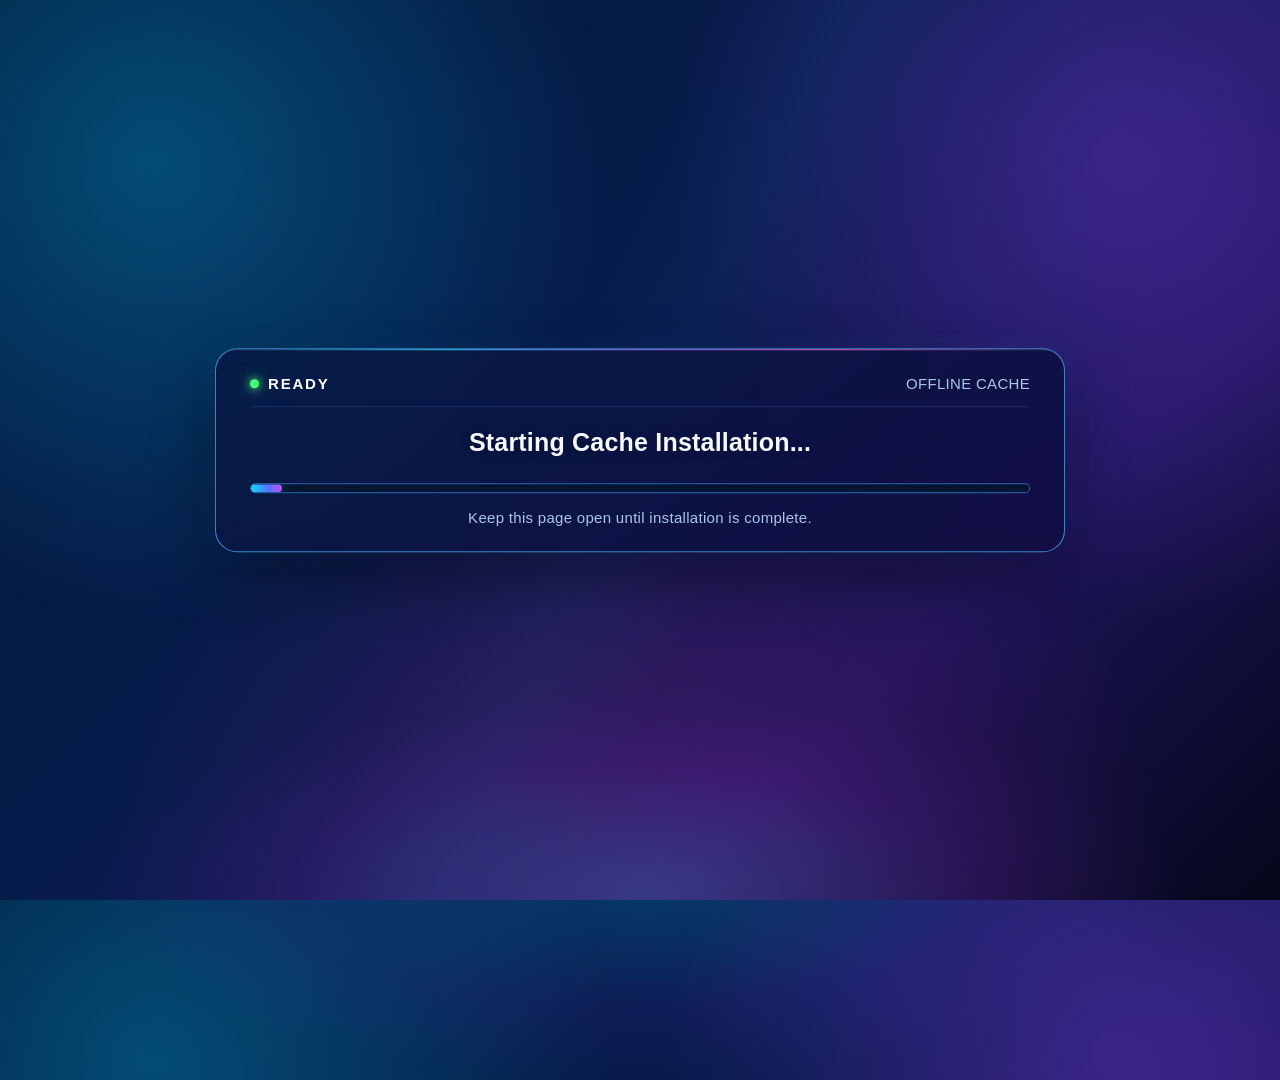
==== cache700.html @ 71f7d083 "v2.1" ====
<!DOCTYPE html>
<html manifest="700.manifest">
<head>
<meta charset="utf-8">
<meta name="viewport" content="width=device-width,initial-scale=1">
<title>Offline Cache</title>
<link rel="stylesheet" href="style.css">
</head>
<body class="cache-page">
<script>
history.replaceState(null,null,'index.html');var histlength=history.length;history.go(-histlength);
function DLProgress(e){Percent=(Math.round(e.loaded / e.total * 100));window.msgs.innerHTML="Installing Offline Cache: " + Percent + "%";var b=document.getElementById("bar");if(b)b.style.width=Percent+"%";}
function DisplayCacheProgress(){window.msgs.innerHTML="Cache Installed Successfully ✔";setTimeout(function(){window.msgs.innerHTML="Now Close And Re-Open Your Browser ...";},1500);}
window.applicationCache.addEventListener("progress",DLProgress,false);
window.applicationCache.oncached=function(e){DisplayCacheProgress();};
window.applicationCache.onupdateready=function(e){DisplayCacheProgress();};
window.applicationCache.onerror=function(e){window.msgs.innerHTML="Error Installing Cache! - Clear and Re-Open Your Browser ...";};
</script>
<div class="cache-wrap">
  <div class="status-card">
    <div class="status-head">
      <div class="ready-state"><span class="ready-dot"></span> READY</div>
      <div class="meta">OFFLINE CACHE</div>
    </div>
    <h1 id="msgs" class="cache-msg">Starting Cache Installation...</h1>
    <div class="progress-shell"><div class="progress-bar" id="bar"></div></div>
    <div class="meta">Keep this page open until installation is complete.</div>
  </div>
</div>
</body>
</html>
---- style.css ----
*{box-sizing:border-box}
html,body{width:100%;height:100%;margin:0;padding:0}
body{overflow:hidden;color:#f6f9ff;font-family:"Segoe UI",Arial,Helvetica,sans-serif;-webkit-font-smoothing:antialiased}
.g2all-page,.cache-page{position:relative;min-height:100vh;background:#05051b;background-image:radial-gradient(circle at 12% 18%,rgba(0,214,255,.28),transparent 34%),radial-gradient(circle at 88% 18%,rgba(146,67,255,.32),transparent 34%),radial-gradient(circle at 50% 100%,rgba(255,43,180,.18),transparent 48%),linear-gradient(135deg,#03163b 0%,#071b4b 42%,#1b1458 72%,#06071b 100%)}
.g2all-page:before,.cache-page:before{content:"";position:absolute;inset:0;pointer-events:none;background:linear-gradient(115deg,transparent 0 42%,rgba(0,220,255,.035) 50%,transparent 58%)}
.g2all-page:after,.cache-page:after{content:"";position:absolute;left:8%;right:8%;bottom:-180px;height:380px;pointer-events:none;background:radial-gradient(ellipse,rgba(0,205,255,.18),rgba(111,64,255,.08) 45%,transparent 72%)}
.g2all-center,.cache-wrap{position:absolute;z-index:2;left:50%;top:50%;width:900px;max-width:92%;transform:translate(-50%,-50%);text-align:center}
/* Main host: clean, no hero image */
.hero-logo,.cache-logo{display:none}
.g2all-sub{display:none}
.start-jailbreak-btn{display:block;min-width:410px;margin:0 auto 28px;padding:18px 44px;border:1px solid rgba(255,255,255,.72);border-radius:999px;background:linear-gradient(100deg,#0edcff 0%,#4775ff 43%,#9a4cff 72%,#f13bb3 100%);color:#fff;font-size:22px;font-weight:800;letter-spacing:1.1px;text-shadow:0 2px 8px rgba(18,8,70,.5);box-shadow:0 12px 34px rgba(61,103,255,.38),0 0 24px rgba(0,214,255,.18),inset 0 1px 0 rgba(255,255,255,.5);cursor:pointer;transition:.2s ease}
.start-jailbreak-btn:hover{transform:translateY(-2px);filter:brightness(1.08)}
.start-jailbreak-btn:active{transform:translateY(1px)}
.start-jailbreak-btn:disabled{opacity:.62;cursor:default;box-shadow:0 8px 22px rgba(58,91,221,.2)}
.status-card{position:relative;width:850px;max-width:100%;margin:0 auto;padding:26px 34px 25px;border:1px solid rgba(87,184,255,.68);border-radius:22px;background:linear-gradient(145deg,rgba(6,27,70,.95),rgba(17,13,67,.94));box-shadow:0 24px 62px rgba(0,0,0,.4),0 0 28px rgba(35,139,255,.11),inset 0 1px 0 rgba(187,228,255,.12)}
.status-card:before{content:"";position:absolute;left:20px;right:20px;top:0;height:1px;background:linear-gradient(90deg,transparent,#25d9ff,#9a65ff,#f24fc1,transparent);opacity:.8}
.status-head{display:flex;align-items:center;justify-content:space-between;gap:20px;margin-bottom:18px;padding-bottom:14px;border-bottom:1px solid rgba(104,157,230,.18)}
.ready-state{display:flex;align-items:center;gap:9px;color:#fff;font-size:15px;font-weight:900;letter-spacing:1.8px;text-transform:uppercase}
.ready-dot{width:9px;height:9px;border-radius:50%;background:#45ff75;box-shadow:0 0 8px #45ff75,0 0 18px rgba(69,255,117,.65)}
.g2all-msg,.cache-msg{margin:0;color:#f6f9ff;font-size:25px;line-height:1.42;font-weight:800;letter-spacing:.2px;text-shadow:0 2px 10px rgba(0,0,0,.3)}
.divider{height:1px;margin:18px 0 14px;background:linear-gradient(90deg,transparent,#1fd0ff 22%,#765fff 52%,#e746c4 80%,transparent);opacity:.58}
.meta{color:#abc5ed;font-size:15px;letter-spacing:.3px}
.g2all-footer{margin-top:19px;color:#8eafe0;font-size:13px;letter-spacing:1.1px}
.gold{color:#61dcff;text-shadow:0 0 14px rgba(70,192,255,.3)}
/* Cache pages use the exact same shell */
.cache-wrap{width:900px}
.cache-brand{display:none}
.cache-title{display:none}
.cache-wrap .status-card{margin:0 auto}
.progress-shell{height:10px;margin:22px auto 16px;border:1px solid rgba(52,127,202,.8);border-radius:10px;background:#061634;overflow:hidden;box-shadow:inset 0 1px 4px rgba(0,0,0,.35)}
.progress-bar{height:100%;width:4%;border-radius:9px;background:linear-gradient(90deg,#11d9ff,#4d78ff 52%,#c14dff);box-shadow:0 0 18px rgba(38,186,255,.52);transition:width .15s ease}
@media(max-height:760px){.g2all-center,.cache-wrap{top:48%}.status-card{padding:21px 28px}.start-jailbreak-btn{min-width:340px;margin-bottom:18px;padding:15px 36px;font-size:20px}.g2all-msg,.cache-msg{font-size:22px}.g2all-footer{margin-top:10px}}
@media(max-width:900px){.g2all-center,.cache-wrap{max-width:94%}.status-card{padding:22px 22px;border-radius:18px}.start-jailbreak-btn{min-width:310px;max-width:94%;font-size:19px;padding:15px 28px}.g2all-msg,.cache-msg{font-size:20px}.meta{font-size:13px}.ready-state{font-size:13px}}
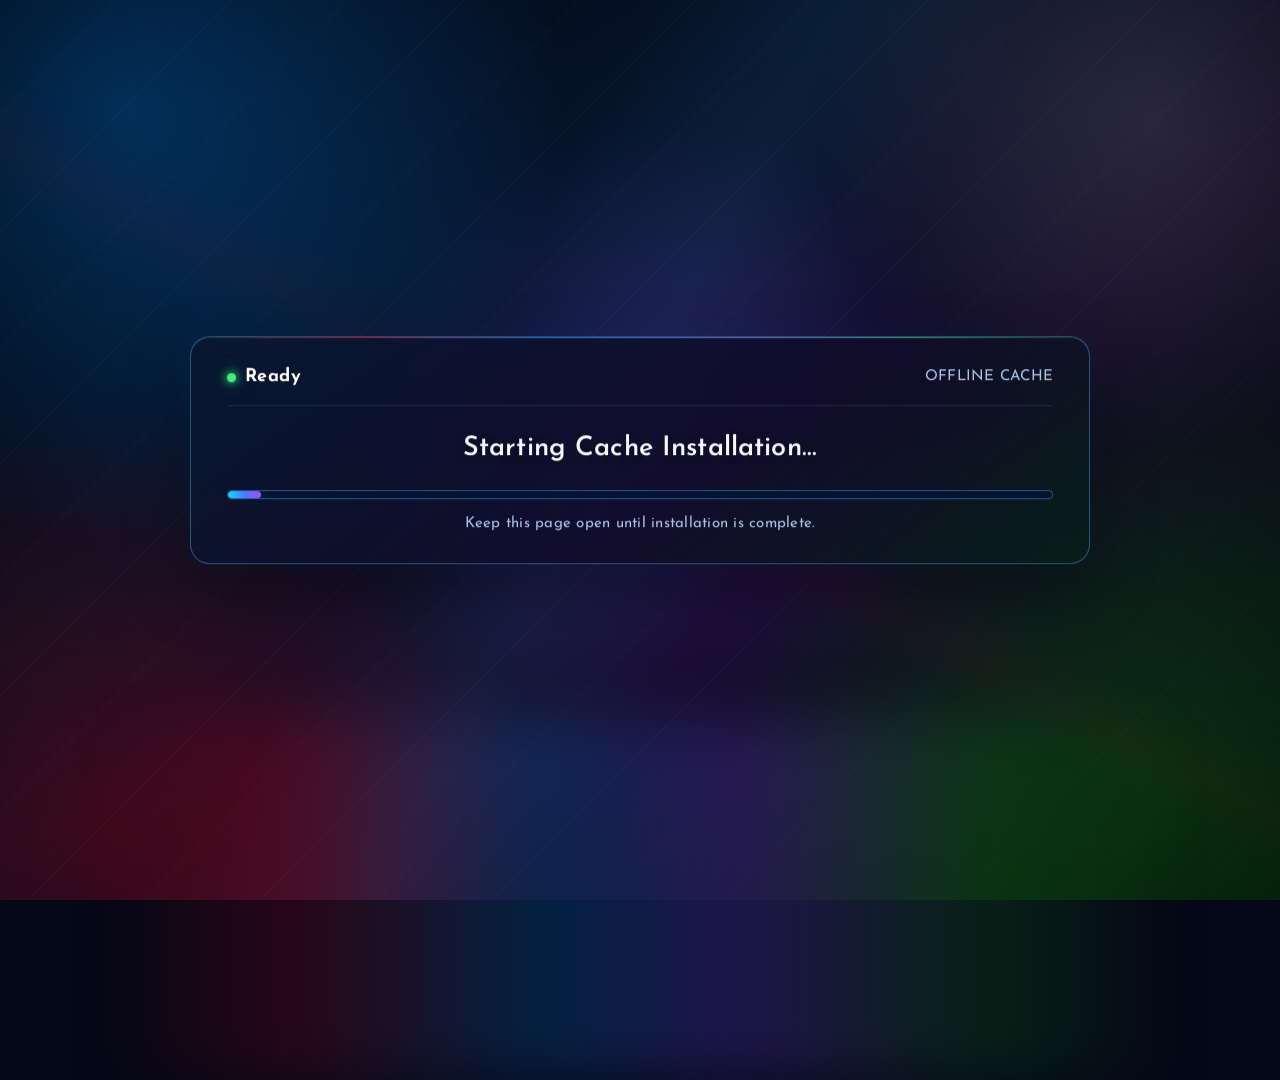
==== commit c93f6aa4: "v6.0" ====
--- a/cache700.html
+++ b/cache700.html
@@ -19,7 +19,7 @@
 <div class="cache-wrap">
   <div class="status-card">
     <div class="status-head">
-      <div class="ready-state"><span class="ready-dot"></span> READY</div>
+      <div class="ready-state"><span class="ready-dot"></span> Ready</div>
       <div class="meta">OFFLINE CACHE</div>
     </div>
     <h1 id="msgs" class="cache-msg">Starting Cache Installation...</h1>
@@ -28,4 +28,4 @@
   </div>
 </div>
 </body>
-</html>+</html>
--- a/style.css
+++ b/style.css
@@ -1,33 +1,270 @@
+@font-face{
+  font-family:"Josefin Sans";
+  src:url("fonts/JosefinSans-Regular.ttf") format("truetype");
+  font-weight:400;
+  font-style:normal;
+  font-display:swap;
+}
+@font-face{
+  font-family:"Josefin Sans";
+  src:url("fonts/JosefinSans-Medium.ttf") format("truetype");
+  font-weight:500;
+  font-style:normal;
+  font-display:swap;
+}
+@font-face{
+  font-family:"Josefin Sans";
+  src:url("fonts/JosefinSans-SemiBold.ttf") format("truetype");
+  font-weight:600;
+  font-style:normal;
+  font-display:swap;
+}
+@font-face{
+  font-family:"Josefin Sans";
+  src:url("fonts/JosefinSans-Bold.ttf") format("truetype");
+  font-weight:700;
+  font-style:normal;
+  font-display:swap;
+}
+
 *{box-sizing:border-box}
 html,body{width:100%;height:100%;margin:0;padding:0}
-body{overflow:hidden;color:#f6f9ff;font-family:"Segoe UI",Arial,Helvetica,sans-serif;-webkit-font-smoothing:antialiased}
-.g2all-page,.cache-page{position:relative;min-height:100vh;background:#05051b;background-image:radial-gradient(circle at 12% 18%,rgba(0,214,255,.28),transparent 34%),radial-gradient(circle at 88% 18%,rgba(146,67,255,.32),transparent 34%),radial-gradient(circle at 50% 100%,rgba(255,43,180,.18),transparent 48%),linear-gradient(135deg,#03163b 0%,#071b4b 42%,#1b1458 72%,#06071b 100%)}
-.g2all-page:before,.cache-page:before{content:"";position:absolute;inset:0;pointer-events:none;background:linear-gradient(115deg,transparent 0 42%,rgba(0,220,255,.035) 50%,transparent 58%)}
-.g2all-page:after,.cache-page:after{content:"";position:absolute;left:8%;right:8%;bottom:-180px;height:380px;pointer-events:none;background:radial-gradient(ellipse,rgba(0,205,255,.18),rgba(111,64,255,.08) 45%,transparent 72%)}
-.g2all-center,.cache-wrap{position:absolute;z-index:2;left:50%;top:50%;width:900px;max-width:92%;transform:translate(-50%,-50%);text-align:center}
-/* Main host: clean, no hero image */
-.hero-logo,.cache-logo{display:none}
-.g2all-sub{display:none}
-.start-jailbreak-btn{display:block;min-width:410px;margin:0 auto 28px;padding:18px 44px;border:1px solid rgba(255,255,255,.72);border-radius:999px;background:linear-gradient(100deg,#0edcff 0%,#4775ff 43%,#9a4cff 72%,#f13bb3 100%);color:#fff;font-size:22px;font-weight:800;letter-spacing:1.1px;text-shadow:0 2px 8px rgba(18,8,70,.5);box-shadow:0 12px 34px rgba(61,103,255,.38),0 0 24px rgba(0,214,255,.18),inset 0 1px 0 rgba(255,255,255,.5);cursor:pointer;transition:.2s ease}
-.start-jailbreak-btn:hover{transform:translateY(-2px);filter:brightness(1.08)}
+html{background:#050817}
+body{
+  overflow:hidden;
+  color:#f7fbff;
+  font-family:"Josefin Sans",Arial,sans-serif;
+  -webkit-font-smoothing:antialiased;
+  text-rendering:optimizeLegibility;
+}
+
+.g2all-page,.cache-page{
+  position:relative;
+  min-height:100vh;
+  background:
+    radial-gradient(circle at 10% 12%,rgba(0,114,206,.46),transparent 31%),
+    radial-gradient(circle at 90% 13%,rgba(255,255,255,.14),transparent 24%),
+    radial-gradient(circle at 8% 92%,rgba(230,0,18,.30),transparent 30%),
+    radial-gradient(circle at 91% 88%,rgba(16,124,16,.36),transparent 31%),
+    radial-gradient(circle at 52% 48%,rgba(126,67,255,.20),transparent 38%),
+    linear-gradient(140deg,#030613 0%,#06152d 34%,#150b2b 62%,#04160f 100%);
+}
+
+.g2all-page:before,.cache-page:before{
+  content:"";
+  position:absolute;
+  inset:0;
+  pointer-events:none;
+  background:
+    linear-gradient(118deg,transparent 0 37%,rgba(65,188,255,.07) 48%,transparent 59%),
+    linear-gradient(28deg,transparent 0 45%,rgba(230,0,18,.035) 48%,transparent 52%),
+    repeating-linear-gradient(135deg,rgba(255,255,255,.018) 0 1px,transparent 1px 82px),
+    radial-gradient(circle at center,transparent 28%,rgba(0,0,0,.28) 100%);
+}
+
+.g2all-page:after,.cache-page:after{
+  content:"";
+  position:absolute;
+  left:8%;right:8%;bottom:-180px;height:360px;
+  pointer-events:none;
+  background:linear-gradient(90deg,transparent,rgba(230,0,18,.16) 18%,rgba(0,114,206,.24) 41%,rgba(126,67,255,.22) 60%,rgba(16,124,16,.22) 82%,transparent);
+  filter:blur(28px);
+}
+
+.g2all-center,.cache-wrap{
+  position:absolute;
+  z-index:2;
+  left:50%;top:50%;
+  width:940px;
+  max-width:92%;
+  transform:translate(-50%,-50%);
+  text-align:center;
+}
+
+.hero-logo,.cache-logo,.g2all-sub,.cache-brand,.cache-title{display:none}
+
+.start-jailbreak-btn{
+  display:block;
+  min-width:450px;
+  margin:0 auto 28px;
+  padding:20px 48px 19px;
+  border:1px solid rgba(202,235,255,.72);
+  border-radius:16px;
+  background:linear-gradient(105deg,#d90924 0%,#0969d8 30%,#6650e8 61%,#118b42 100%);
+  color:#fff;
+  font-family:inherit;
+  font-size:25px;
+  line-height:1.1;
+  font-weight:700;
+  letter-spacing:.6px;
+  text-shadow:0 2px 7px rgba(0,0,0,.25);
+  box-shadow:
+    0 14px 34px rgba(9,105,216,.28),
+    -12px 5px 30px rgba(217,9,36,.10),
+    12px 5px 30px rgba(17,139,66,.12),
+    inset 0 1px 0 rgba(255,255,255,.42);
+  cursor:pointer;
+  transition:transform .18s ease,filter .18s ease,box-shadow .18s ease;
+}
+
+.start-jailbreak-btn:hover{
+  transform:translateY(-2px);
+  filter:brightness(1.06);
+  box-shadow:
+    0 17px 40px rgba(9,105,216,.33),
+    -14px 6px 34px rgba(217,9,36,.14),
+    14px 6px 34px rgba(17,139,66,.16),
+    inset 0 1px 0 rgba(255,255,255,.48);
+}
+
 .start-jailbreak-btn:active{transform:translateY(1px)}
-.start-jailbreak-btn:disabled{opacity:.62;cursor:default;box-shadow:0 8px 22px rgba(58,91,221,.2)}
-.status-card{position:relative;width:850px;max-width:100%;margin:0 auto;padding:26px 34px 25px;border:1px solid rgba(87,184,255,.68);border-radius:22px;background:linear-gradient(145deg,rgba(6,27,70,.95),rgba(17,13,67,.94));box-shadow:0 24px 62px rgba(0,0,0,.4),0 0 28px rgba(35,139,255,.11),inset 0 1px 0 rgba(187,228,255,.12)}
-.status-card:before{content:"";position:absolute;left:20px;right:20px;top:0;height:1px;background:linear-gradient(90deg,transparent,#25d9ff,#9a65ff,#f24fc1,transparent);opacity:.8}
-.status-head{display:flex;align-items:center;justify-content:space-between;gap:20px;margin-bottom:18px;padding-bottom:14px;border-bottom:1px solid rgba(104,157,230,.18)}
-.ready-state{display:flex;align-items:center;gap:9px;color:#fff;font-size:15px;font-weight:900;letter-spacing:1.8px;text-transform:uppercase}
-.ready-dot{width:9px;height:9px;border-radius:50%;background:#45ff75;box-shadow:0 0 8px #45ff75,0 0 18px rgba(69,255,117,.65)}
-.g2all-msg,.cache-msg{margin:0;color:#f6f9ff;font-size:25px;line-height:1.42;font-weight:800;letter-spacing:.2px;text-shadow:0 2px 10px rgba(0,0,0,.3)}
-.divider{height:1px;margin:18px 0 14px;background:linear-gradient(90deg,transparent,#1fd0ff 22%,#765fff 52%,#e746c4 80%,transparent);opacity:.58}
-.meta{color:#abc5ed;font-size:15px;letter-spacing:.3px}
-.g2all-footer{margin-top:19px;color:#8eafe0;font-size:13px;letter-spacing:1.1px}
+.start-jailbreak-btn:disabled{
+  opacity:.66;
+  cursor:default;
+  box-shadow:0 8px 22px rgba(58,91,221,.16);
+}
+
+.status-card{
+  position:relative;
+  width:900px;
+  max-width:100%;
+  margin:0 auto;
+  min-height:190px;
+  padding:31px 36px 29px;
+  border:1px solid rgba(93,192,255,.38);
+  border-radius:20px;
+  background:
+    linear-gradient(145deg,rgba(7,24,48,.94),rgba(18,12,42,.94) 58%,rgba(6,31,24,.92));
+  box-shadow:
+    0 25px 65px rgba(0,0,0,.42),
+    0 0 35px rgba(24,141,255,.08),
+    inset 0 1px 0 rgba(205,237,255,.10);
+  backdrop-filter:blur(10px);
+}
+
+.status-card:before{
+  content:"";
+  position:absolute;
+  left:18px;right:18px;top:0;height:1px;
+  background:linear-gradient(90deg,transparent,#e60012 18%,#008cff 39%,#8064ff 61%,#20b85a 82%,transparent);
+  opacity:.75;
+}
+
+.status-head{
+  display:flex;
+  align-items:center;
+  justify-content:space-between;
+  gap:20px;
+  margin-bottom:23px;
+  padding-bottom:18px;
+  border-bottom:1px solid rgba(104,157,230,.16);
+}
+
+.ready-state{
+  display:flex;
+  align-items:center;
+  gap:9px;
+  color:#fff;
+  font-size:18px;
+  line-height:1;
+  font-weight:700;
+  letter-spacing:.4px;
+  text-transform:none;
+}
+
+.ready-dot{
+  width:9px;height:9px;
+  flex:0 0 9px;
+  border-radius:50%;
+  background:#43ef78;
+  box-shadow:0 0 8px #43ef78,0 0 17px rgba(67,239,120,.52);
+}
+
+.g2all-msg,.cache-msg{
+  margin:0;
+  color:#f6f9ff;
+  font-size:27px;
+  line-height:1.45;
+  font-weight:600;
+  letter-spacing:.15px;
+  text-shadow:0 2px 10px rgba(0,0,0,.28);
+}
+
+.meta{
+  color:#a9c5e8;
+  font-size:15px;
+  line-height:1.25;
+  font-weight:400;
+  letter-spacing:.25px;
+}
+
+.firmware-number{
+  color:#15803d;
+  font-size:18px;
+  line-height:1;
+  font-weight:700;
+  text-shadow:0 0 12px rgba(21,128,61,.28);
+}
+
+.divider{
+  height:1px;
+  margin:18px 0 14px;
+  background:linear-gradient(90deg,transparent,#1fd0ff 22%,#765fff 52%,#b44fe0 80%,transparent);
+  opacity:.45;
+}
+
+.g2all-footer{
+  margin-top:17px;
+  color:#789bc9;
+  font-size:13px;
+  line-height:1.3;
+  font-weight:400;
+  letter-spacing:.55px;
+}
+
 .gold{color:#61dcff;text-shadow:0 0 14px rgba(70,192,255,.3)}
-/* Cache pages use the exact same shell */
-.cache-wrap{width:900px}
-.cache-brand{display:none}
-.cache-title{display:none}
+
+.cache-wrap{width:940px}
 .cache-wrap .status-card{margin:0 auto}
-.progress-shell{height:10px;margin:22px auto 16px;border:1px solid rgba(52,127,202,.8);border-radius:10px;background:#061634;overflow:hidden;box-shadow:inset 0 1px 4px rgba(0,0,0,.35)}
-.progress-bar{height:100%;width:4%;border-radius:9px;background:linear-gradient(90deg,#11d9ff,#4d78ff 52%,#c14dff);box-shadow:0 0 18px rgba(38,186,255,.52);transition:width .15s ease}
-@media(max-height:760px){.g2all-center,.cache-wrap{top:48%}.status-card{padding:21px 28px}.start-jailbreak-btn{min-width:340px;margin-bottom:18px;padding:15px 36px;font-size:20px}.g2all-msg,.cache-msg{font-size:22px}.g2all-footer{margin-top:10px}}
-@media(max-width:900px){.g2all-center,.cache-wrap{max-width:94%}.status-card{padding:22px 22px;border-radius:18px}.start-jailbreak-btn{min-width:310px;max-width:94%;font-size:19px;padding:15px 28px}.g2all-msg,.cache-msg{font-size:20px}.meta{font-size:13px}.ready-state{font-size:13px}}
+
+.progress-shell{
+  height:9px;
+  margin:22px auto 16px;
+  border:1px solid rgba(52,127,202,.65);
+  border-radius:10px;
+  background:#061634;
+  overflow:hidden;
+  box-shadow:inset 0 1px 4px rgba(0,0,0,.35);
+}
+
+.progress-bar{
+  height:100%;
+  width:4%;
+  border-radius:9px;
+  background:linear-gradient(90deg,#11d9ff,#4d78ff 52%,#a64dff);
+  box-shadow:0 0 18px rgba(38,186,255,.42);
+  transition:width .15s ease;
+}
+
+@media(max-height:760px){
+  .g2all-center,.cache-wrap{top:48%}
+  .status-card{min-height:165px;padding:24px 30px}
+  .start-jailbreak-btn{min-width:390px;margin-bottom:20px;padding:17px 38px;font-size:22px}
+  .g2all-msg,.cache-msg{font-size:22px}
+  .g2all-footer{margin-top:9px}
+}
+
+@media(max-width:900px){
+  .g2all-center,.cache-wrap{max-width:94%}
+  .status-card{min-height:170px;padding:24px 23px;border-radius:17px}
+  .start-jailbreak-btn{min-width:340px;max-width:94%;font-size:22px;padding:17px 30px}
+  .g2all-msg,.cache-msg{font-size:20px}
+  .meta{font-size:12.5px}
+  .ready-state{font-size:14px}
+}
+
+@media(max-width:560px){
+  .status-head{align-items:flex-start;flex-direction:column;gap:9px}
+  .start-jailbreak-btn{min-width:0;width:100%;max-width:390px}
+  .g2all-msg,.cache-msg{font-size:18px}
+}
